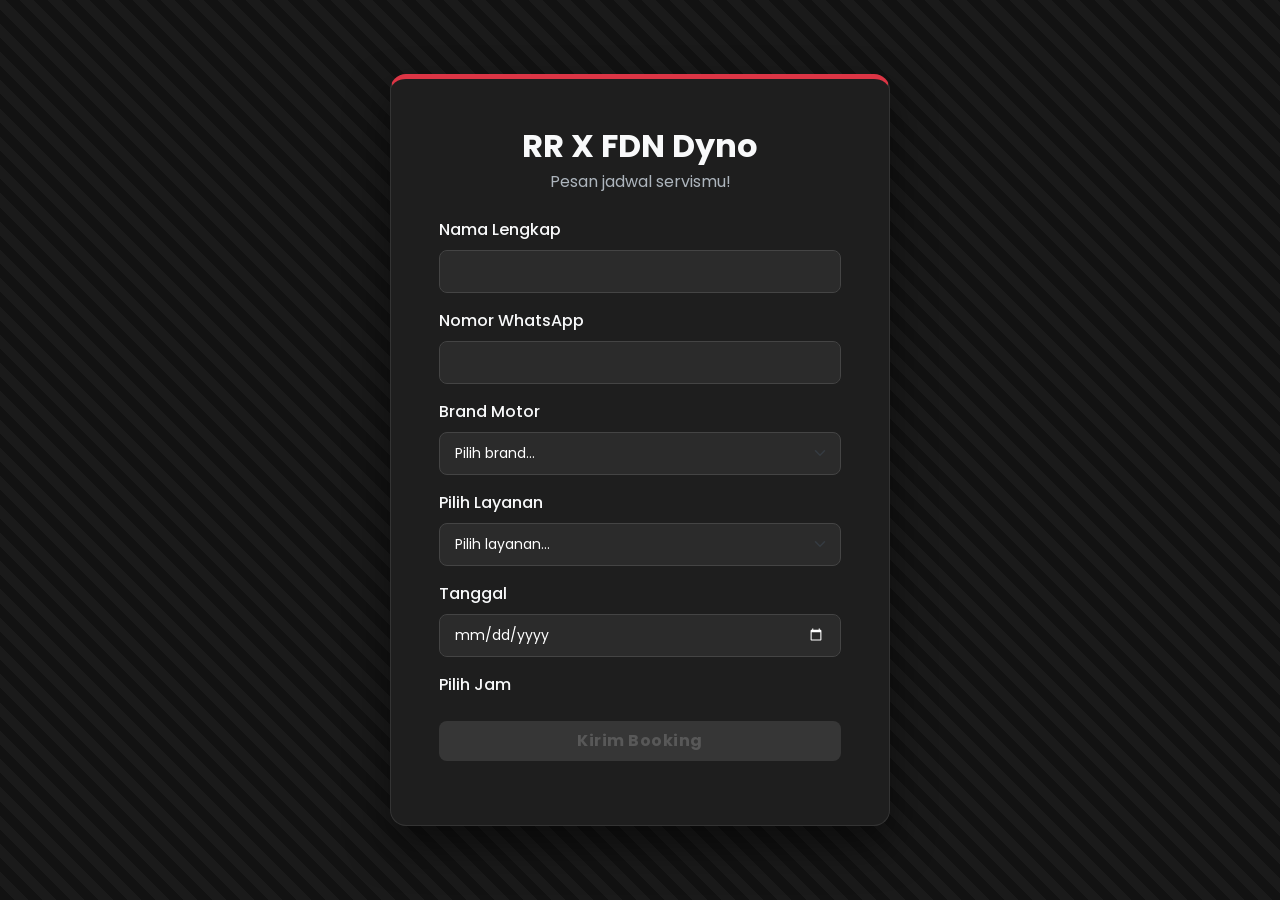
==== index.html @ ffee33f3 "Add files via upload" ====
<!DOCTYPE html>
<html lang="id">
<head>
    <meta charset="UTF-8">
    <meta name="viewport" content="width=device-width, initial-scale=1.0">
    <title>Booking Servis - FDN Performance Tuner</title>
    <link href="https://cdn.jsdelivr.net/npm/bootstrap@5.3.2/dist/css/bootstrap.min.css" rel="stylesheet">
    <link rel="stylesheet" href="style.css?v=3">
</head>
<body class="bg-light text-dark">
    <div class="container d-flex justify-content-center align-items-center min-vh-100 py-5">
        <div class="card bg-white border-0 shadow w-100" style="max-width: 500px;">
            <div class="card-body p-4 p-md-5">
                <div class="text-center mb-4">
                    <h2 class="text-dark fw-bold mb-1">RR X FDN Dyno</h2>
                    <p class="text-secondary">Pesan jadwal servismu!</p>
                </div>
                
                <form id="bookingForm">
                    <div class="mb-3">
                        <label for="nama" class="form-label text-dark fw-medium">Nama Lengkap</label>
                        <input type="text" class="form-control focus-dark" id="nama" name="nama" required>
                    </div>
                    
                    <div class="mb-3">
                        <label for="whatsapp" class="form-label text-dark fw-medium">Nomor WhatsApp</label>
                        <input type="tel" class="form-control focus-dark" id="whatsapp" name="whatsapp" required>
                    </div>

                    <div class="mb-3">
                        <label for="brand" class="form-label text-dark fw-medium">Brand Motor</label>
                        <select class="form-select focus-dark" id="brand" name="brand" required>
                            <option value="" disabled selected>Pilih brand...</option>
                            <option value="Honda">Honda</option>
                            <option value="Yamaha">Yamaha</option>
                            <option value="Suzuki">Suzuki</option>
                            <option value="Kawasaki">Kawasaki</option>
                        </select>
                    </div>

                    <div class="mb-3 d-none" id="wrapTipe">
                        <label for="tipe" class="form-label text-dark fw-medium">Tipe Motor</label>
                        <select class="form-select focus-dark" id="tipe" name="tipe" required>
                            <option value="" disabled selected>Pilih tipe...</option>
                        </select>
                    </div>

                    <div class="mb-3 d-none" id="wrapModel">
                        <label for="model" class="form-label text-dark fw-medium">Nama Motor</label>
                        <select class="form-select focus-dark" id="model" name="model" required>
                            <option value="" disabled selected>Pilih motor...</option>
                        </select>
                    </div>
                    
                    <div class="mb-3">
                        <label for="layanan" class="form-label text-dark fw-medium">Pilih Layanan</label>
                        <select class="form-select focus-dark" id="layanan" name="layanan" required>
                            <option value="" disabled selected>Pilih layanan...</option>
                            <option value="Servis Harian">Servis Harian</option>
                            <option value="Modifikasi / Remap">Modifikasi / Remap</option>
                            <option value="Bongkar Total">Bongkar Total</option>
                            <option value="Cek Kerusakan">Kerusakan belum diketahui</option>
                        </select>
                    </div>
                    
                    <div class="mb-3">
                        <label for="tanggal" class="form-label text-dark fw-medium">Tanggal</label>
                        <input type="date" class="form-control focus-dark" id="tanggal" name="tanggal" required onclick="this.showPicker()">
                    </div>
                    
                    <div class="mb-4">
                        <label class="form-label text-dark fw-medium">Pilih Jam</label>
                        <div id="timeSlots" class="row g-2"></div>
                        <input type="hidden" name="jam" id="jam" required>
                    </div>
                    
                    <button type="submit" id="btnSubmit" class="btn btn-dark w-100 fw-bold py-2" disabled>Kirim Booking</button>
                    <div id="status" class="text-center mt-3 fw-medium"></div>
                </form>
            </div>
        </div>
    </div>
    <script src="script.js"></script>
</body>
</html>
---- style.css ----
@import url('https://fonts.googleapis.com/css2?family=Poppins:wght@400;500;600;700&display=swap');

body {
    font-family: 'Poppins', sans-serif;
    /* Efek garis miring ala carbon */
    background: repeating-linear-gradient(
        45deg,
        #121212,
        #121212 10px,
        #1a1a1a 10px,
        #1a1a1a 20px
    ) !important;
    color: #e0e0e0;
    min-height: 100vh;
}
.card {
    border-radius: 16px !important;
    background: #1e1e1e !important;
    box-shadow: 0 20px 40px rgba(0, 0, 0, 0.5) !important;
    border: 1px solid #333 !important;
    border-top: 5px solid #dc3545 !important;
}

.text-dark {
    color: #f8f9fa !important;
}

.text-secondary {
    color: #adb5bd !important;
}

.form-control, .form-select {
    background-color: #2b2b2b !important;
    border: 1px solid #444 !important;
    border-radius: 8px;
    padding: 10px 15px;
    font-size: 14px;
    color: #ffffff !important;
    transition: all 0.3s ease;
}

.form-control::placeholder, .form-select::placeholder {
    color: #888 !important;
}

.form-select option {
    background-color: #2b2b2b;
    color: #fff;
}

.focus-dark:focus {
    background-color: #333 !important;
    border-color: #dc3545 !important;
    box-shadow: 0 0 0 0.2rem rgba(220, 53, 69, 0.25) !important;
    color: #fff !important;
}

::-webkit-calendar-picker-indicator {
    filter: invert(1);
}

.btn-dark {
    background-color: #dc3545 !important;
    color: #fff !important;
    border: none;
    border-radius: 8px;
    letter-spacing: 0.5px;
    transition: 0.3s;
}

.btn-dark:hover:not(:disabled) {
    background-color: #b02a37 !important;
    transform: translateY(-2px);
    box-shadow: 0 5px 15px rgba(220, 53, 69, 0.4);
}

.btn-dark:disabled {
    background-color: #444 !important;
    color: #777 !important;
    transform: none;
    box-shadow: none;
}

.time-btn {
    width: 100%;
    padding: 10px 0;
    background-color: #2b2b2b;
    border: 1px solid #444;
    border-radius: 8px;
    color: #e0e0e0;
    text-align: center;
    font-size: 14px;
    font-weight: 500;
    cursor: pointer;
    user-select: none;
    transition: all 0.2s ease;
}

.time-btn:hover:not(.booked) {
    border-color: #dc3545;
    color: #ffffff;
    background-color: #333;
    transform: translateY(-1px);
}

.time-btn.selected {
    background-color: #dc3545 !important;
    color: #ffffff !important;
    border-color: #dc3545 !important;
    font-weight: 600;
}

.time-btn.booked {
    background-color: #1a1a1a !important;
    color: #dc3545 !important;
    border-color: #333 !important;
    cursor: not-allowed !important;
    opacity: 0.7;
    text-decoration: line-through;
}
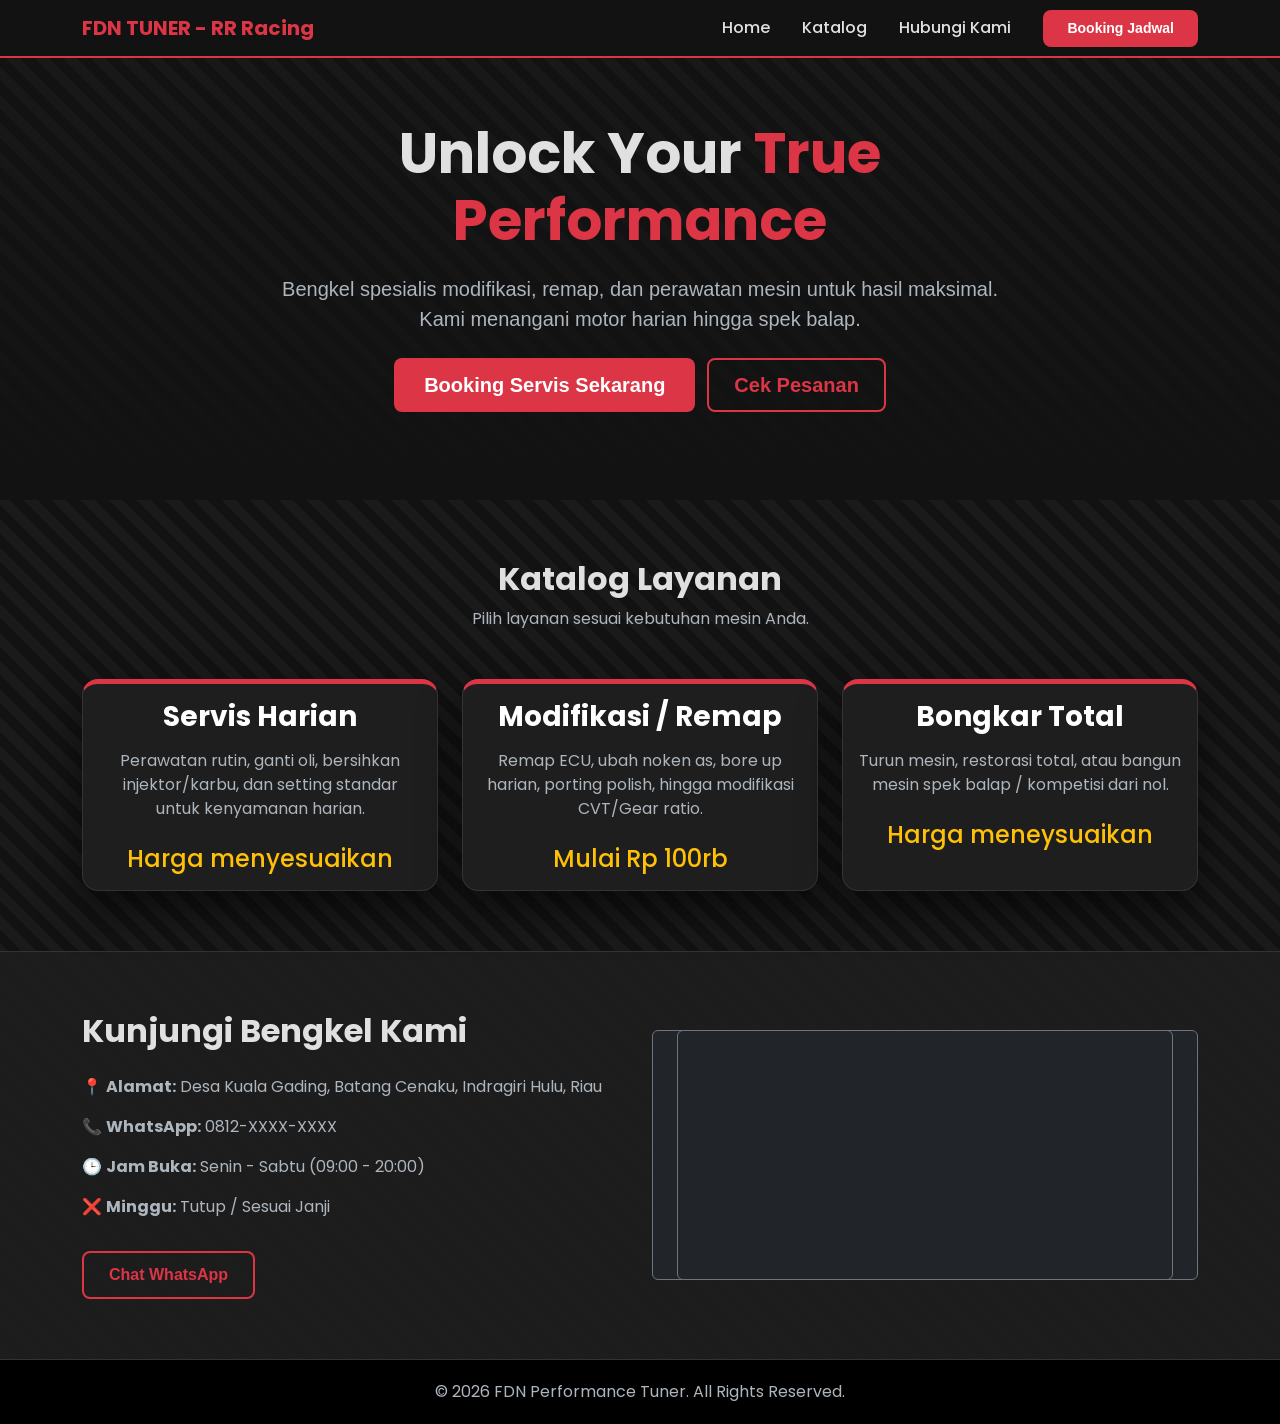
==== commit 7eb16ab3: "test 1" ====
--- a/index.html
+++ b/index.html
@@ -1,85 +1,132 @@
 <!DOCTYPE html>
 <html lang="id">
+
 <head>
     <meta charset="UTF-8">
     <meta name="viewport" content="width=device-width, initial-scale=1.0">
-    <title>Booking Servis - FDN Performance Tuner</title>
+    <title>FDN Performance Tuner</title>
     <link href="https://cdn.jsdelivr.net/npm/bootstrap@5.3.2/dist/css/bootstrap.min.css" rel="stylesheet">
-    <link rel="stylesheet" href="style.css?v=3">
+    <link rel="stylesheet" href="style.css?v=6">
 </head>
-<body class="bg-light text-dark">
-    <div class="container d-flex justify-content-center align-items-center min-vh-100 py-5">
-        <div class="card bg-white border-0 shadow w-100" style="max-width: 500px;">
-            <div class="card-body p-4 p-md-5">
-                <div class="text-center mb-4">
-                    <h2 class="text-dark fw-bold mb-1">RR X FDN Dyno</h2>
-                    <p class="text-secondary">Pesan jadwal servismu!</p>
-                </div>
-                
-                <form id="bookingForm">
-                    <div class="mb-3">
-                        <label for="nama" class="form-label text-dark fw-medium">Nama Lengkap</label>
-                        <input type="text" class="form-control focus-dark" id="nama" name="nama" required>
-                    </div>
-                    
-                    <div class="mb-3">
-                        <label for="whatsapp" class="form-label text-dark fw-medium">Nomor WhatsApp</label>
-                        <input type="tel" class="form-control focus-dark" id="whatsapp" name="whatsapp" required>
-                    </div>
 
-                    <div class="mb-3">
-                        <label for="brand" class="form-label text-dark fw-medium">Brand Motor</label>
-                        <select class="form-select focus-dark" id="brand" name="brand" required>
-                            <option value="" disabled selected>Pilih brand...</option>
-                            <option value="Honda">Honda</option>
-                            <option value="Yamaha">Yamaha</option>
-                            <option value="Suzuki">Suzuki</option>
-                            <option value="Kawasaki">Kawasaki</option>
-                        </select>
-                    </div>
+<body>
 
-                    <div class="mb-3 d-none" id="wrapTipe">
-                        <label for="tipe" class="form-label text-dark fw-medium">Tipe Motor</label>
-                        <select class="form-select focus-dark" id="tipe" name="tipe" required>
-                            <option value="" disabled selected>Pilih tipe...</option>
-                        </select>
-                    </div>
-
-                    <div class="mb-3 d-none" id="wrapModel">
-                        <label for="model" class="form-label text-dark fw-medium">Nama Motor</label>
-                        <select class="form-select focus-dark" id="model" name="model" required>
-                            <option value="" disabled selected>Pilih motor...</option>
-                        </select>
-                    </div>
-                    
-                    <div class="mb-3">
-                        <label for="layanan" class="form-label text-dark fw-medium">Pilih Layanan</label>
-                        <select class="form-select focus-dark" id="layanan" name="layanan" required>
-                            <option value="" disabled selected>Pilih layanan...</option>
-                            <option value="Servis Harian">Servis Harian</option>
-                            <option value="Modifikasi / Remap">Modifikasi / Remap</option>
-                            <option value="Bongkar Total">Bongkar Total</option>
-                            <option value="Cek Kerusakan">Kerusakan belum diketahui</option>
-                        </select>
-                    </div>
-                    
-                    <div class="mb-3">
-                        <label for="tanggal" class="form-label text-dark fw-medium">Tanggal</label>
-                        <input type="date" class="form-control focus-dark" id="tanggal" name="tanggal" required onclick="this.showPicker()">
-                    </div>
-                    
-                    <div class="mb-4">
-                        <label class="form-label text-dark fw-medium">Pilih Jam</label>
-                        <div id="timeSlots" class="row g-2"></div>
-                        <input type="hidden" name="jam" id="jam" required>
-                    </div>
-                    
-                    <button type="submit" id="btnSubmit" class="btn btn-dark w-100 fw-bold py-2" disabled>Kirim Booking</button>
-                    <div id="status" class="text-center mt-3 fw-medium"></div>
-                </form>
+    <nav class="navbar navbar-expand-lg fixed-top">
+        <div class="container">
+            <a class="navbar-brand" href="#">FDN TUNER - RR Racing</a>
+            <button class="navbar-toggler navbar-dark" type="button" data-bs-toggle="collapse"
+                data-bs-target="#navbarNav">
+                <span class="navbar-toggler-icon"></span>
+            </button>
+            <div class="collapse navbar-collapse justify-content-end" id="navbarNav">
+                <ul class="navbar-nav align-items-center">
+                    <li class="nav-item"><a class="nav-link px-3" href="#home">Home</a></li>
+                    <li class="nav-item"><a class="nav-link px-3" href="#katalog">Katalog</a></li>
+                    <li class="nav-item"><a class="nav-link px-3" href="#kontak">Hubungi Kami</a></li>
+                    <li class="nav-item ms-lg-3 mt-3 mt-lg-0">
+                        <a href="booking.html" class="btn btn-red btn-sm px-4 py-2">Booking Jadwal</a>
+                    </li>
+                </ul>
             </div>
         </div>
-    </div>
-    <script src="script.js"></script>
+    </nav>
+
+    <section id="home" class="hero-section">
+        <div class="container">
+            <div class="row justify-content-center">
+                <div class="col-lg-8">
+                    <h1 class="hero-title">Unlock Your <span>True Performance</span></h1>
+                    <p class="lead text-secondary mb-4">Bengkel spesialis modifikasi, remap, dan perawatan mesin untuk
+                        hasil maksimal. Kami menangani motor harian hingga spek balap.</p>
+                    <a href="booking.html" class="btn btn-red btn-lg me-2 mb-2">Booking Servis Sekarang</a>
+                    <a href="https://docs.google.com/spreadsheets/d/1wzDSHVoSyX6si_rdbvUReS2nAfoQpy8aKsMIQ1G_IIo/edit?usp=sharing"
+                        target="_blank" class="btn btn-outline-red btn-lg mb-2">Cek Pesanan</a>
+                </div>
+            </div>
+        </div>
+    </section>
+
+    <section id="katalog" class="catalog-section">
+        <div class="container">
+            <div class="text-center mb-5">
+                <h2 class="fw-bold">Katalog Layanan</h2>
+                <p class="text-secondary">Pilih layanan sesuai kebutuhan mesin Anda.</p>
+            </div>
+            <div class="row g-4">
+                <div class="col-md-4">
+                    <div class="card card-katalog text-center">
+                        <div class="card-body">
+                            <h3 class="fw-bold mb-3">Servis Harian</h3>
+                            <p class="text-secondary mb-4">Perawatan rutin, ganti oli, bersihkan injektor/karbu, dan
+                                setting standar untuk kenyamanan harian.</p>
+                            <h4 class="text-red mb-0">Harga menyesuaikan</h4>
+                        </div>
+                    </div>
+                </div>
+                <div class="col-md-4">
+                    <div class="card card-katalog text-center">
+                        <div class="card-body">
+                            <h3 class="fw-bold mb-3">Modifikasi / Remap</h3>
+                            <p class="text-secondary mb-4">Remap ECU, ubah noken as, bore up harian, porting polish,
+                                hingga modifikasi CVT/Gear ratio.</p>
+                            <h4 class="text-red mb-0">Mulai Rp 100rb</h4>
+                        </div>
+                    </div>
+                </div>
+                <div class="col-md-4">
+                    <div class="card card-katalog text-center">
+                        <div class="card-body">
+                            <h3 class="fw-bold mb-3">Bongkar Total</h3>
+                            <p class="text-secondary mb-4">Turun mesin, restorasi total, atau bangun mesin spek balap /
+                                kompetisi dari nol.</p>
+                            <h4 class="text-red mb-0">Harga meneysuaikan</h4>
+                        </div>
+                    </div>
+                </div>
+            </div>
+        </div>
+    </section>
+
+    <section id="kontak" class="contact-section">
+        <div class="container">
+            <div class="row align-items-center">
+                <div class="col-lg-6 mb-4 mb-lg-0">
+                    <h2 class="fw-bold mb-4">Kunjungi Bengkel Kami</h2>
+                    <ul class="list-unstyled text-secondary">
+                        <li class="mb-3">📍 <strong>Alamat:</strong> Desa Kuala Gading, Batang Cenaku, Indragiri Hulu,
+                            Riau</li>
+                        <li class="mb-3">📞 <strong>WhatsApp:</strong> 0812-XXXX-XXXX</li>
+                        <li class="mb-3">🕒 <strong>Jam Buka:</strong> Senin - Sabtu (09:00 - 20:00)</li>
+                        <li>❌ <strong>Minggu:</strong> Tutup / Sesuai Janji</li>
+                    </ul>
+                    <a href="https://wa.me/6281200000000" target="_blank" class="btn btn-outline-red mt-3">Chat
+                        WhatsApp</a>
+                </div>
+                <div class="col-lg-6">
+                    <div class="bg-dark rounded p-4 text-center border border-secondary"
+                        style="height: 250px; display: flex; align-items: center; justify-content: center;">
+                        <div class="rounded overflow-hidden border border-secondary" style="height: 250px;">
+                           <iframe src="https://www.google.com/maps/embed?pb=!1m18!1m12!1m3!1d4966.196662875392!2d102.26104637586378!3d-0.6254781993684104!2m3!1f0!2f0!3f0!3m2!1i1024!2i768!4f13.1!3m3!1m2!1s0x2e29774212dcf28b%3A0x503c233fd74546a2!2sRR%20racing!5e1!3m2!1sid!2sid!4v1787983007414!5m2!1sid!2sid" 
+                           width="600" 
+                           height="450" 
+                           style="border:0;" 
+                           allowfullscreen="" 
+                           loading="lazy" 
+                           referrerpolicy="strict-origin-when-cross-origin"></iframe>
+                        </div>
+                    </div>
+                </div>
+            </div>
+        </div>
+    </section>
+
+    <footer>
+        <div class="container">
+            <p class="text-secondary mb-0">&copy; 2026 FDN Performance Tuner. All Rights Reserved.</p>
+        </div>
+    </footer>
+
+    <script src="https://cdn.jsdelivr.net/npm/bootstrap@5.3.2/dist/js/bootstrap.bundle.min.js"></script>
 </body>
+
 </html>
--- a/style.css
+++ b/style.css
@@ -117,4 +117,109 @@
     cursor: not-allowed !important;
     opacity: 0.7;
     text-decoration: line-through;
+}
+.navbar {
+    background: rgba(18, 18, 18, 0.95);
+    backdrop-filter: blur(10px);
+    border-bottom: 2px solid #dc3545;
+}
+
+.navbar-brand {
+    font-weight: 700;
+    color: #dc3545 !important;
+}
+
+.nav-link {
+    color: #e0e0e0 !important;
+    font-weight: 500;
+    transition: 0.3s;
+}
+
+.nav-link:hover {
+    color: #dc3545 !important;
+}
+
+.hero-section {
+    padding: 120px 0 80px;
+    text-align: center;
+    background: linear-gradient(to bottom, rgba(18,18,18,0.1), rgba(18,18,18,1));
+}
+
+.hero-title {
+    font-size: 3.5rem;
+    font-weight: 700;
+    margin-bottom: 20px;
+}
+
+.hero-title span {
+    color: #dc3545;
+}
+
+.btn-red {
+    background-color: #dc3545;
+    color: #fff;
+    font-weight: 600;
+    padding: 12px 30px;
+    border-radius: 8px;
+    border: none;
+    transition: 0.3s;
+}
+
+.btn-red:hover {
+    background-color: #b02a37;
+    color: #fff;
+    transform: translateY(-2px);
+    box-shadow: 0 5px 15px rgba(220, 53, 69, 0.4);
+}
+
+.btn-outline-red {
+    border: 2px solid #dc3545;
+    color: #dc3545;
+    font-weight: 600;
+    padding: 10px 25px;
+    border-radius: 8px;
+    background: transparent;
+    transition: 0.3s;
+}
+
+.btn-outline-red:hover {
+    background-color: #dc3545;
+    color: #fff;
+}
+
+.catalog-section {
+    padding: 60px 0;
+}
+
+.card-katalog {
+    background: #1e1e1e;
+    border: 1px solid #333;
+    border-radius: 12px;
+    border-top: 4px solid #dc3545;
+    transition: 0.3s;
+    height: 100%;
+}
+.card-katalog h3 {
+    color: #ffffff !important; 
+}
+.card-katalog h4.text-red {
+    color: #ffc107 !important; 
+}
+.card-katalog:hover {
+    transform: translateY(-10px);
+    box-shadow: 0 15px 30px rgba(0,0,0,0.5);
+    border-color: #dc3545;
+}
+
+.contact-section {
+    padding: 60px 0;
+    background: rgba(30, 30, 30, 0.8);
+    border-top: 1px solid #333;
+}
+
+footer {
+    background: #000;
+    padding: 20px 0;
+    text-align: center;
+    border-top: 1px solid #333;
 }
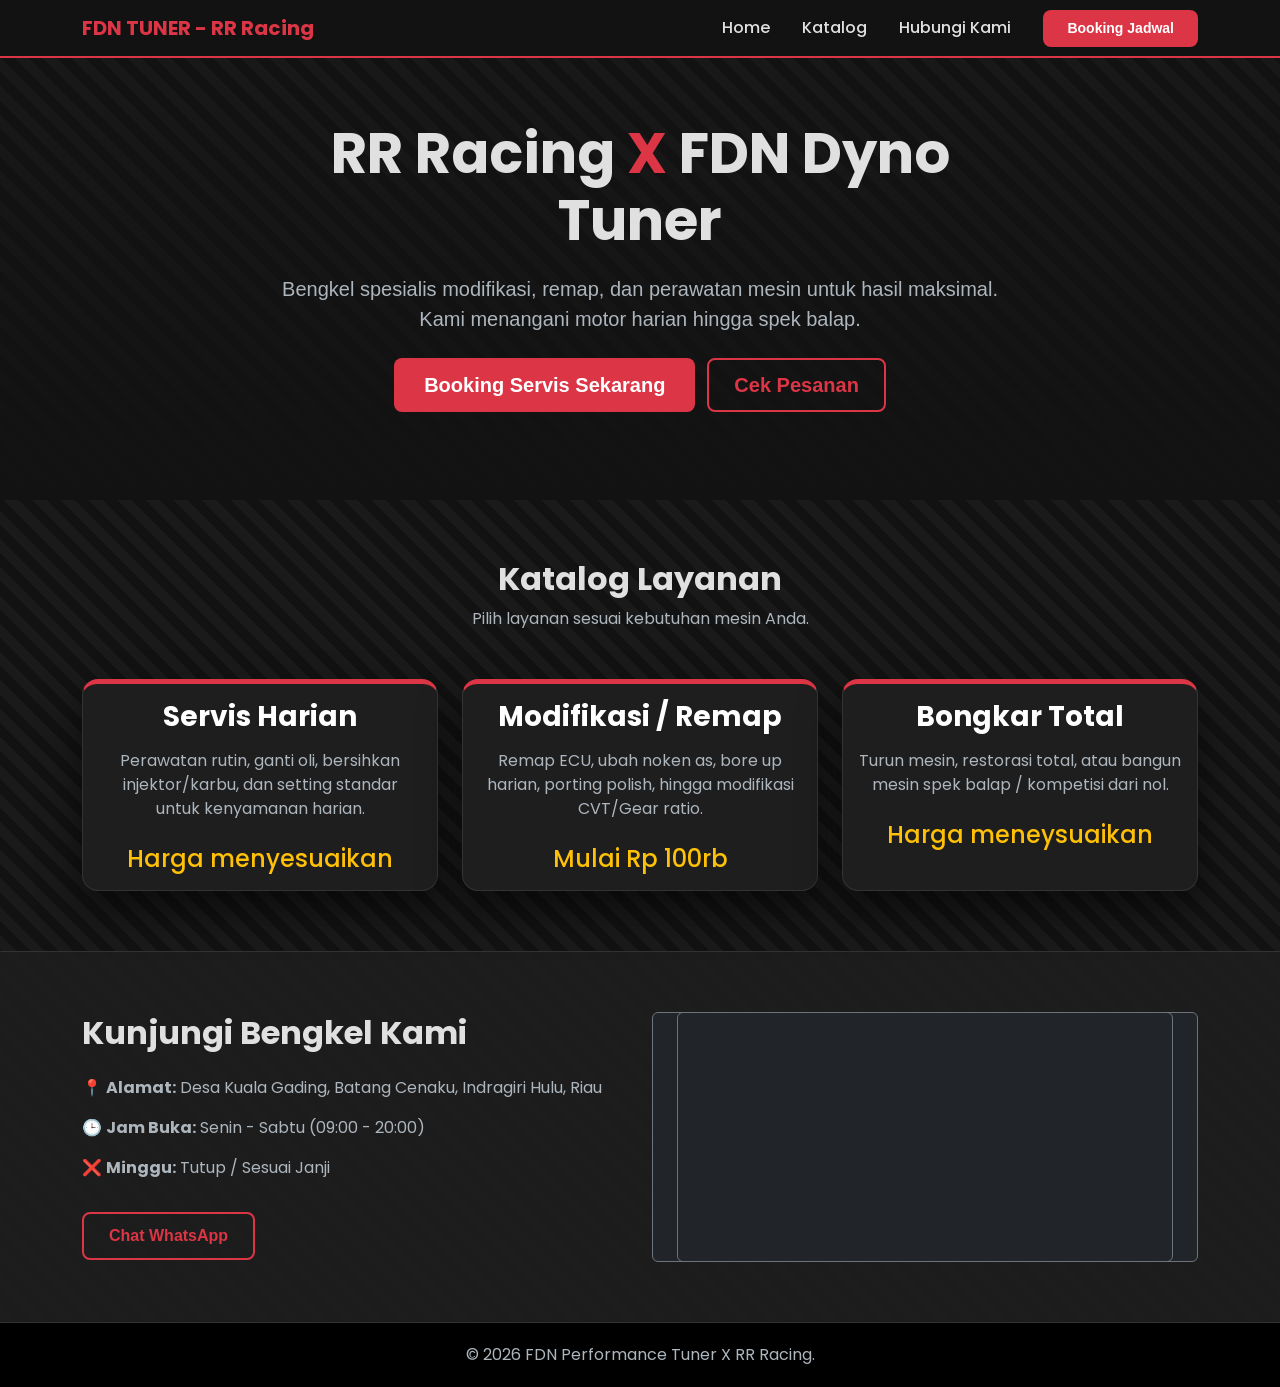
==== commit 7474707e: "test2" ====
--- a/index.html
+++ b/index.html
@@ -35,7 +35,7 @@
         <div class="container">
             <div class="row justify-content-center">
                 <div class="col-lg-8">
-                    <h1 class="hero-title">Unlock Your <span>True Performance</span></h1>
+                    <h1 class="hero-title">RR Racing <span>X</span> FDN Dyno Tuner</h1>
                     <p class="lead text-secondary mb-4">Bengkel spesialis modifikasi, remap, dan perawatan mesin untuk
                         hasil maksimal. Kami menangani motor harian hingga spek balap.</p>
                     <a href="booking.html" class="btn btn-red btn-lg me-2 mb-2">Booking Servis Sekarang</a>
@@ -95,7 +95,6 @@
                     <ul class="list-unstyled text-secondary">
                         <li class="mb-3">📍 <strong>Alamat:</strong> Desa Kuala Gading, Batang Cenaku, Indragiri Hulu,
                             Riau</li>
-                        <li class="mb-3">📞 <strong>WhatsApp:</strong> 0812-XXXX-XXXX</li>
                         <li class="mb-3">🕒 <strong>Jam Buka:</strong> Senin - Sabtu (09:00 - 20:00)</li>
                         <li>❌ <strong>Minggu:</strong> Tutup / Sesuai Janji</li>
                     </ul>
@@ -122,7 +121,7 @@
 
     <footer>
         <div class="container">
-            <p class="text-secondary mb-0">&copy; 2026 FDN Performance Tuner. All Rights Reserved.</p>
+            <p class="text-secondary mb-0">&copy; 2026 FDN Performance Tuner X RR Racing.</p>
         </div>
     </footer>
 
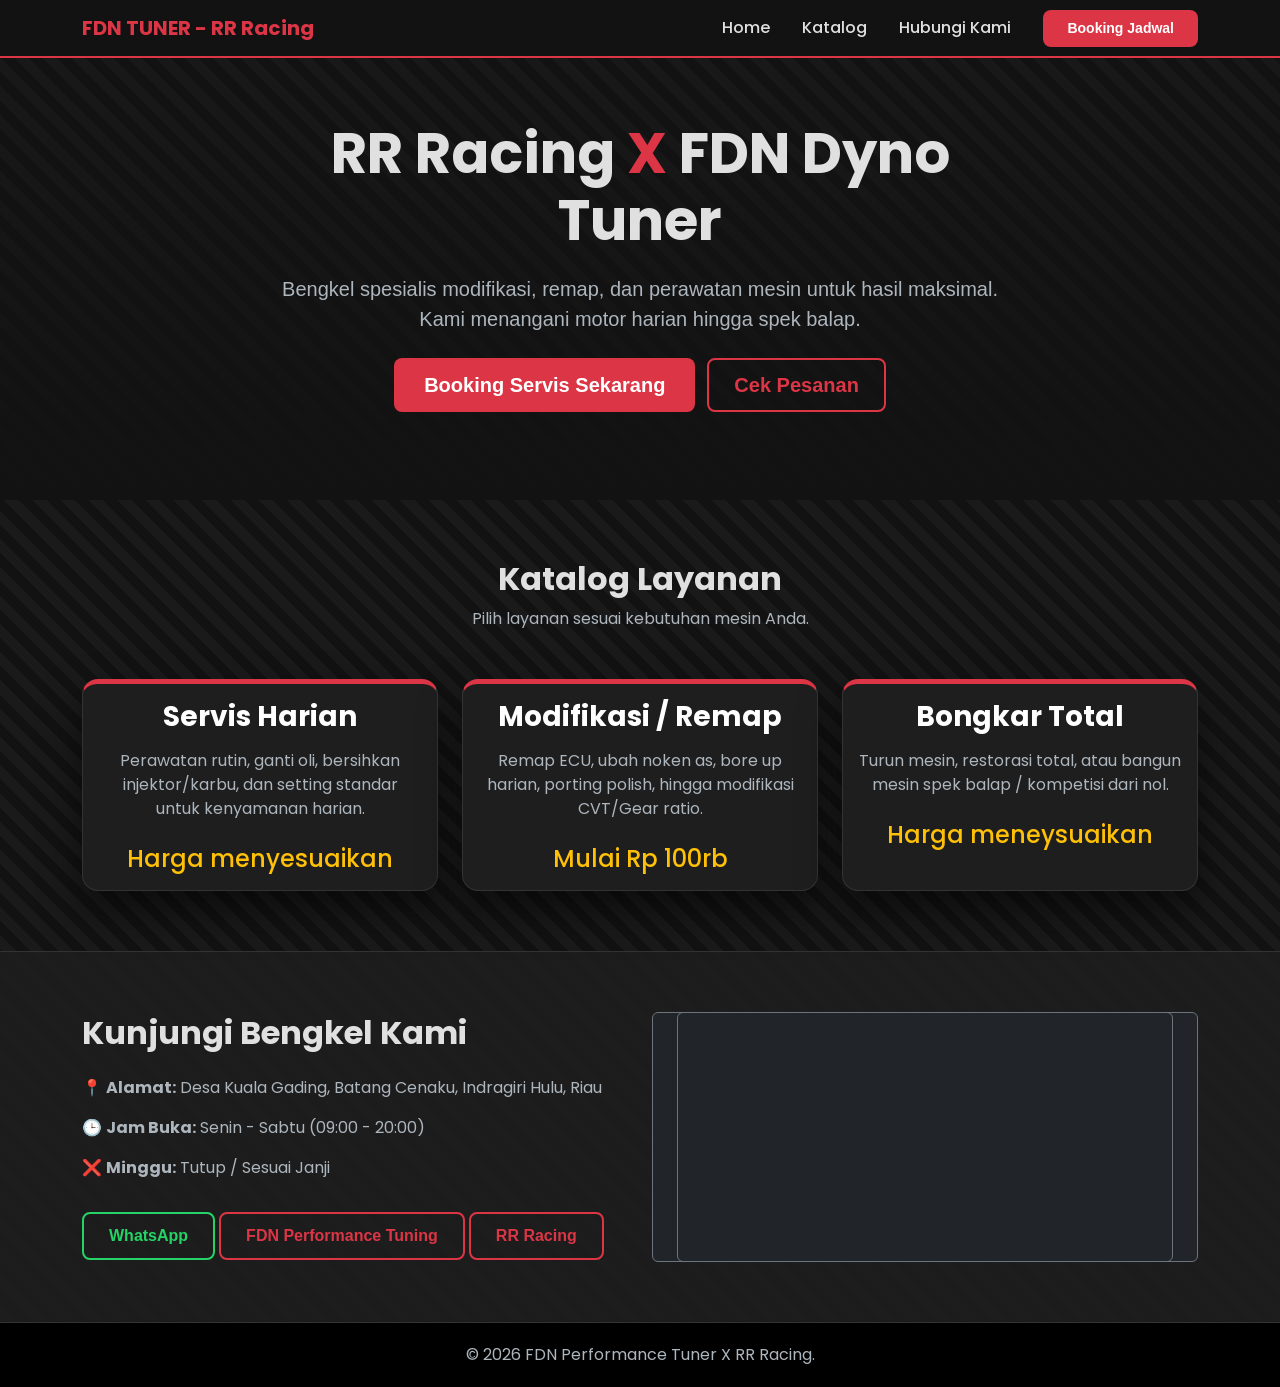
==== commit a6f4b48a: "test3" ====
--- a/index.html
+++ b/index.html
@@ -98,20 +98,23 @@
                         <li class="mb-3">🕒 <strong>Jam Buka:</strong> Senin - Sabtu (09:00 - 20:00)</li>
                         <li>❌ <strong>Minggu:</strong> Tutup / Sesuai Janji</li>
                     </ul>
-                    <a href="https://wa.me/6281200000000" target="_blank" class="btn btn-outline-red mt-3">Chat
+                    <a href="https://wa.me/6281200000000" target="_blank" class="btn btn-outline-green mt-3">
                         WhatsApp</a>
+                    <a href="https://www.instagram.com/fdn_performance_tuning/" target="_blank"
+                        class="btn btn-outline-red mt-3">
+                        FDN Performance Tuning</a>
+                    <a href="https://www.instagram.com/widiarto_rr/" target="_blank"
+                        class="btn btn-outline-red mt-3">
+                        RR Racing</a>
                 </div>
                 <div class="col-lg-6">
                     <div class="bg-dark rounded p-4 text-center border border-secondary"
                         style="height: 250px; display: flex; align-items: center; justify-content: center;">
                         <div class="rounded overflow-hidden border border-secondary" style="height: 250px;">
-                           <iframe src="https://www.google.com/maps/embed?pb=!1m18!1m12!1m3!1d4966.196662875392!2d102.26104637586378!3d-0.6254781993684104!2m3!1f0!2f0!3f0!3m2!1i1024!2i768!4f13.1!3m3!1m2!1s0x2e29774212dcf28b%3A0x503c233fd74546a2!2sRR%20racing!5e1!3m2!1sid!2sid!4v1787983007414!5m2!1sid!2sid" 
-                           width="600" 
-                           height="450" 
-                           style="border:0;" 
-                           allowfullscreen="" 
-                           loading="lazy" 
-                           referrerpolicy="strict-origin-when-cross-origin"></iframe>
+                            <iframe
+                                src="https://www.google.com/maps/embed?pb=!1m18!1m12!1m3!1d4966.196662875392!2d102.26104637586378!3d-0.6254781993684104!2m3!1f0!2f0!3f0!3m2!1i1024!2i768!4f13.1!3m3!1m2!1s0x2e29774212dcf28b%3A0x503c233fd74546a2!2sRR%20racing!5e1!3m2!1sid!2sid!4v1787983007414!5m2!1sid!2sid"
+                                width="600" height="450" style="border:0;" allowfullscreen="" loading="lazy"
+                                referrerpolicy="strict-origin-when-cross-origin"></iframe>
                         </div>
                     </div>
                 </div>
--- a/style.css
+++ b/style.css
@@ -222,4 +222,18 @@
     padding: 20px 0;
     text-align: center;
     border-top: 1px solid #333;
+}
+.btn-outline-green {
+    border: 2px solid #25D366;
+    color: #25D366;
+    font-weight: 600;
+    padding: 10px 25px;
+    border-radius: 8px;
+    background: transparent;
+    transition: 0.3s;
+}
+
+.btn-outline-green:hover {
+    background-color: #25D366;
+    color: #ffffff;
 }
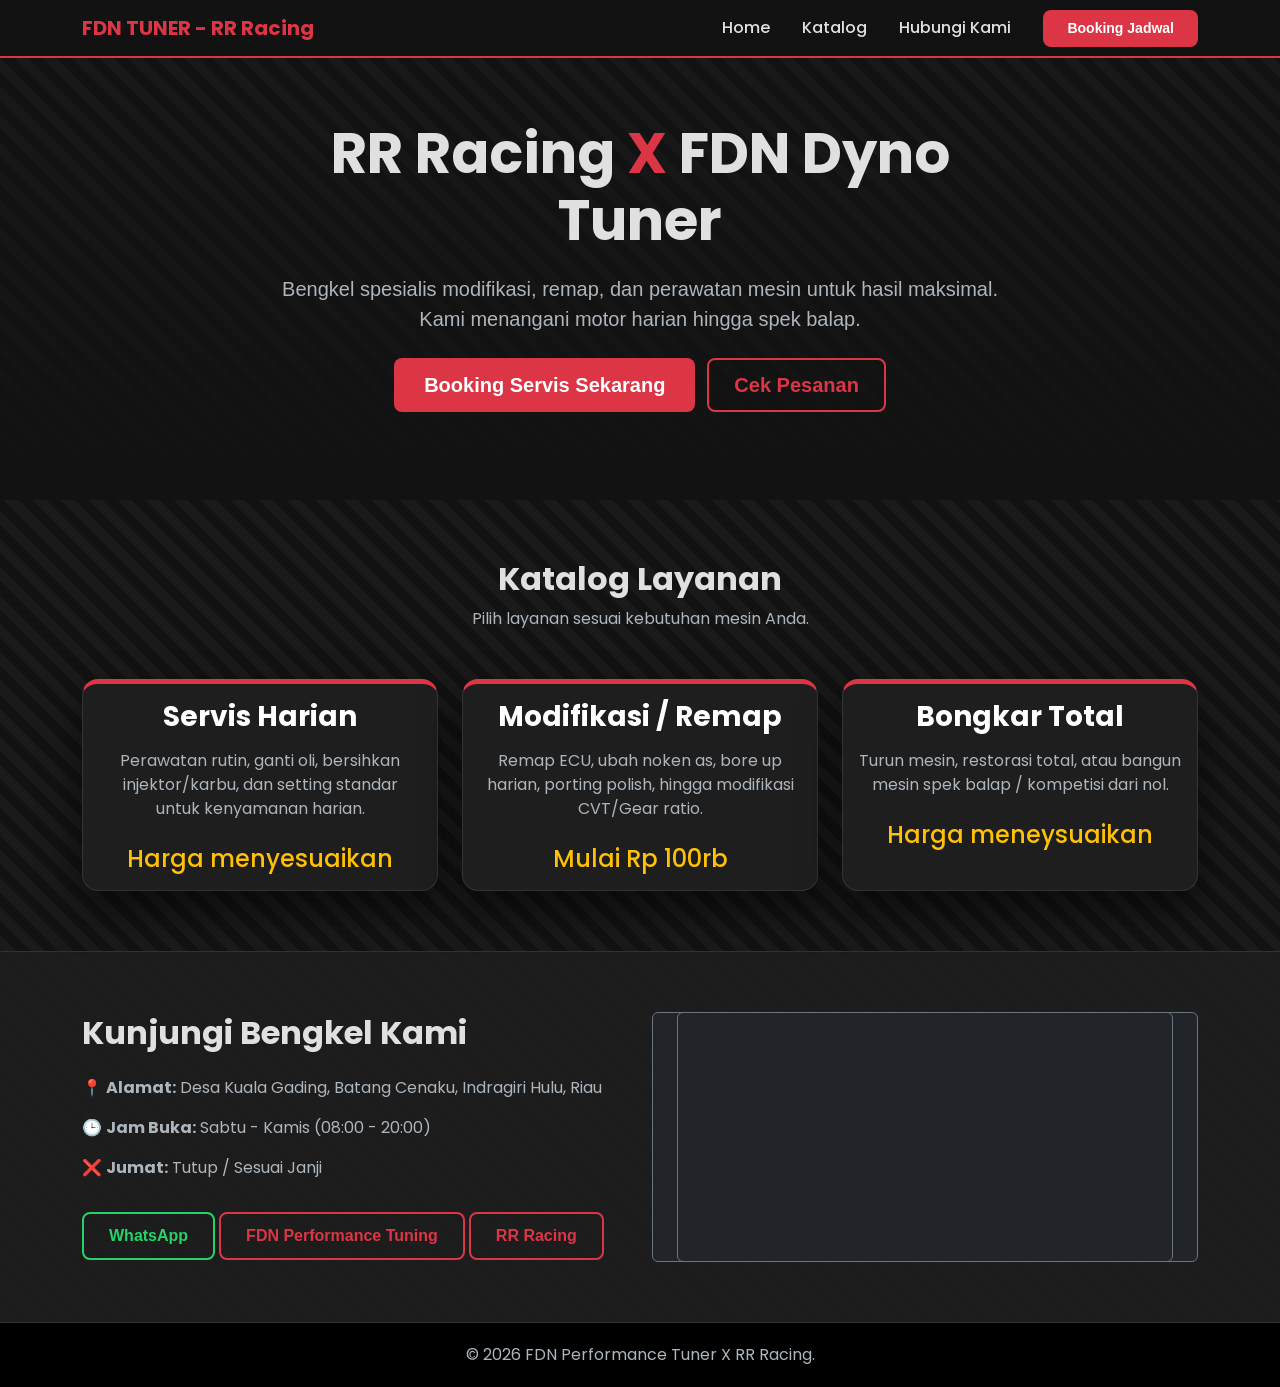
==== commit f99ec9a1: "test5" ====
--- a/index.html
+++ b/index.html
@@ -35,7 +35,10 @@
         <div class="container">
             <div class="row justify-content-center">
                 <div class="col-lg-8">
-                    <h1 class="hero-title">RR Racing <span>X</span> FDN Dyno Tuner</h1>
+                    <h1 class="hero-title">RR Racing <br class="d-md-none">
+                        <span>X</span> <br class="d-md-none">
+                        FDN Dyno Tuner
+                    </h1>
                     <p class="lead text-secondary mb-4">Bengkel spesialis modifikasi, remap, dan perawatan mesin untuk
                         hasil maksimal. Kami menangani motor harian hingga spek balap.</p>
                     <a href="booking.html" class="btn btn-red btn-lg me-2 mb-2">Booking Servis Sekarang</a>
@@ -95,16 +98,15 @@
                     <ul class="list-unstyled text-secondary">
                         <li class="mb-3">📍 <strong>Alamat:</strong> Desa Kuala Gading, Batang Cenaku, Indragiri Hulu,
                             Riau</li>
-                        <li class="mb-3">🕒 <strong>Jam Buka:</strong> Senin - Sabtu (09:00 - 20:00)</li>
-                        <li>❌ <strong>Minggu:</strong> Tutup / Sesuai Janji</li>
+                        <li class="mb-3">🕒 <strong>Jam Buka:</strong> Sabtu - Kamis (08:00 - 20:00)</li>
+                        <li>❌ <strong>Jumat:</strong> Tutup / Sesuai Janji</li>
                     </ul>
                     <a href="https://wa.me/6281200000000" target="_blank" class="btn btn-outline-green mt-3">
                         WhatsApp</a>
                     <a href="https://www.instagram.com/fdn_performance_tuning/" target="_blank"
                         class="btn btn-outline-red mt-3">
                         FDN Performance Tuning</a>
-                    <a href="https://www.instagram.com/widiarto_rr/" target="_blank"
-                        class="btn btn-outline-red mt-3">
+                    <a href="https://www.instagram.com/widiarto_rr/" target="_blank" class="btn btn-outline-red mt-3">
                         RR Racing</a>
                 </div>
                 <div class="col-lg-6">
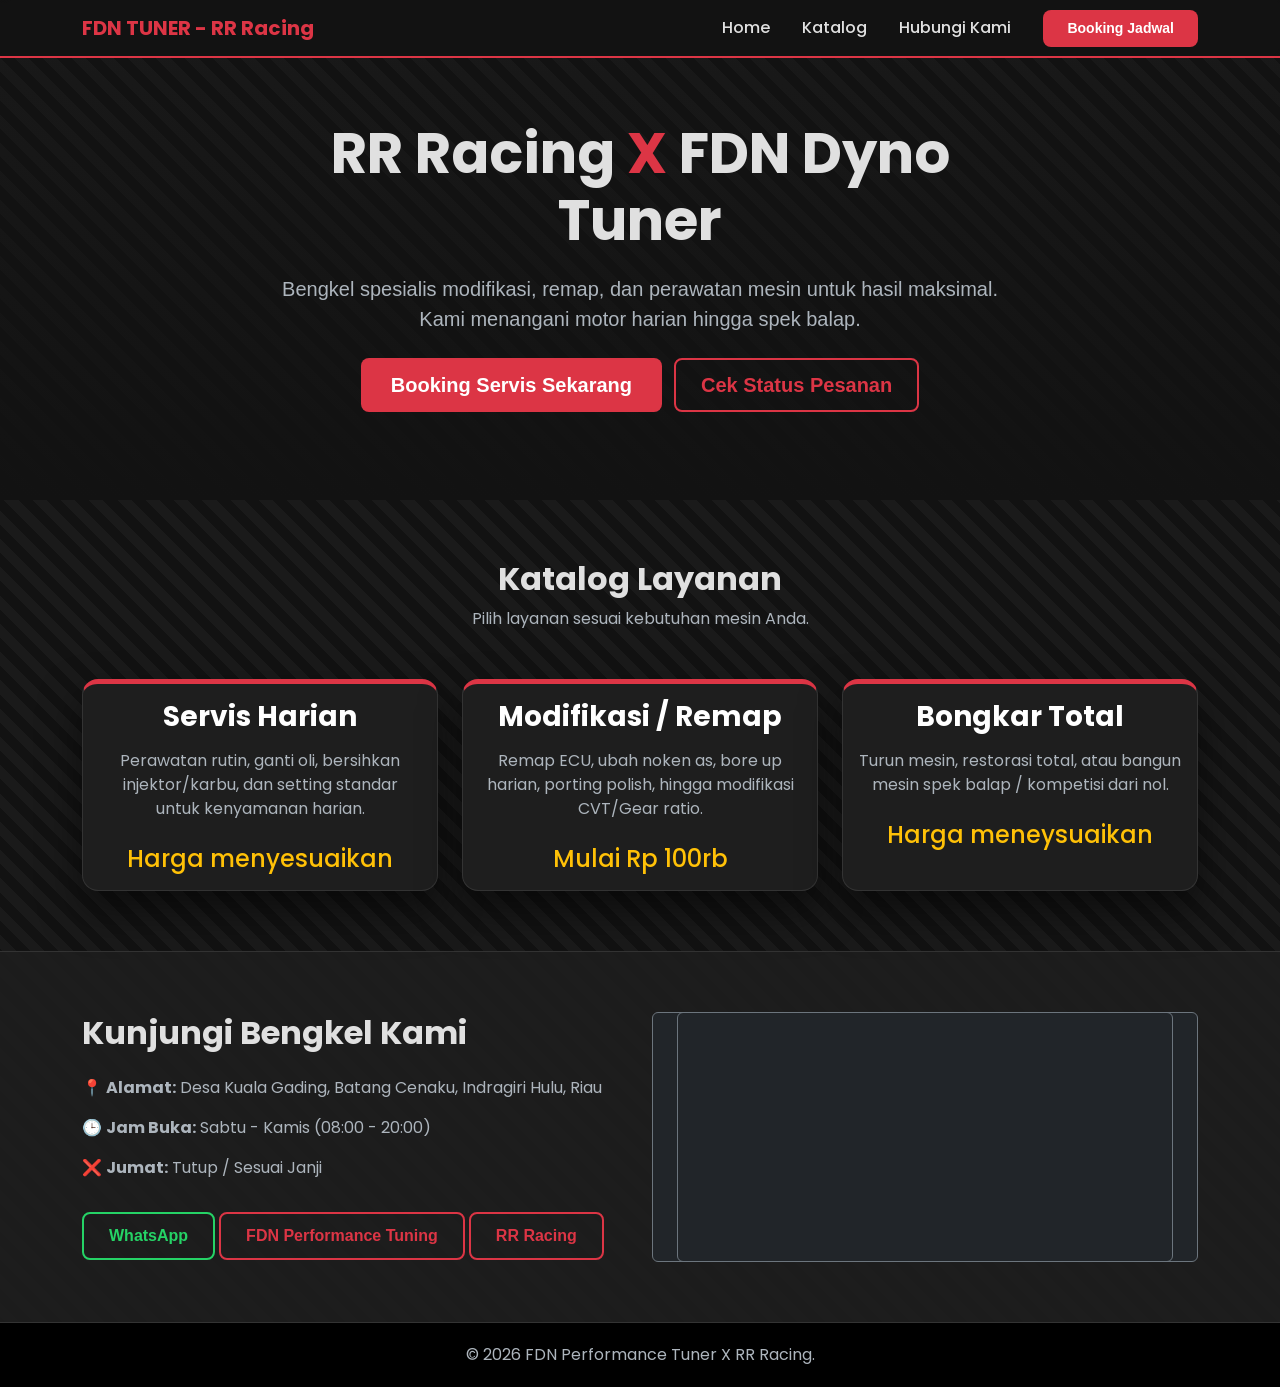
==== commit 864fdbe0: "status pesanan" ====
--- a/index.html
+++ b/index.html
@@ -43,7 +43,7 @@
                         hasil maksimal. Kami menangani motor harian hingga spek balap.</p>
                     <a href="booking.html" class="btn btn-red btn-lg me-2 mb-2">Booking Servis Sekarang</a>
                     <a href="https://docs.google.com/spreadsheets/d/1wzDSHVoSyX6si_rdbvUReS2nAfoQpy8aKsMIQ1G_IIo/edit?usp=sharing"
-                        target="_blank" class="btn btn-outline-red btn-lg mb-2">Cek Pesanan</a>
+                        target="_blank" class="btn btn-outline-red btn-lg mb-2">Cek Status Pesanan</a>
                 </div>
             </div>
         </div>
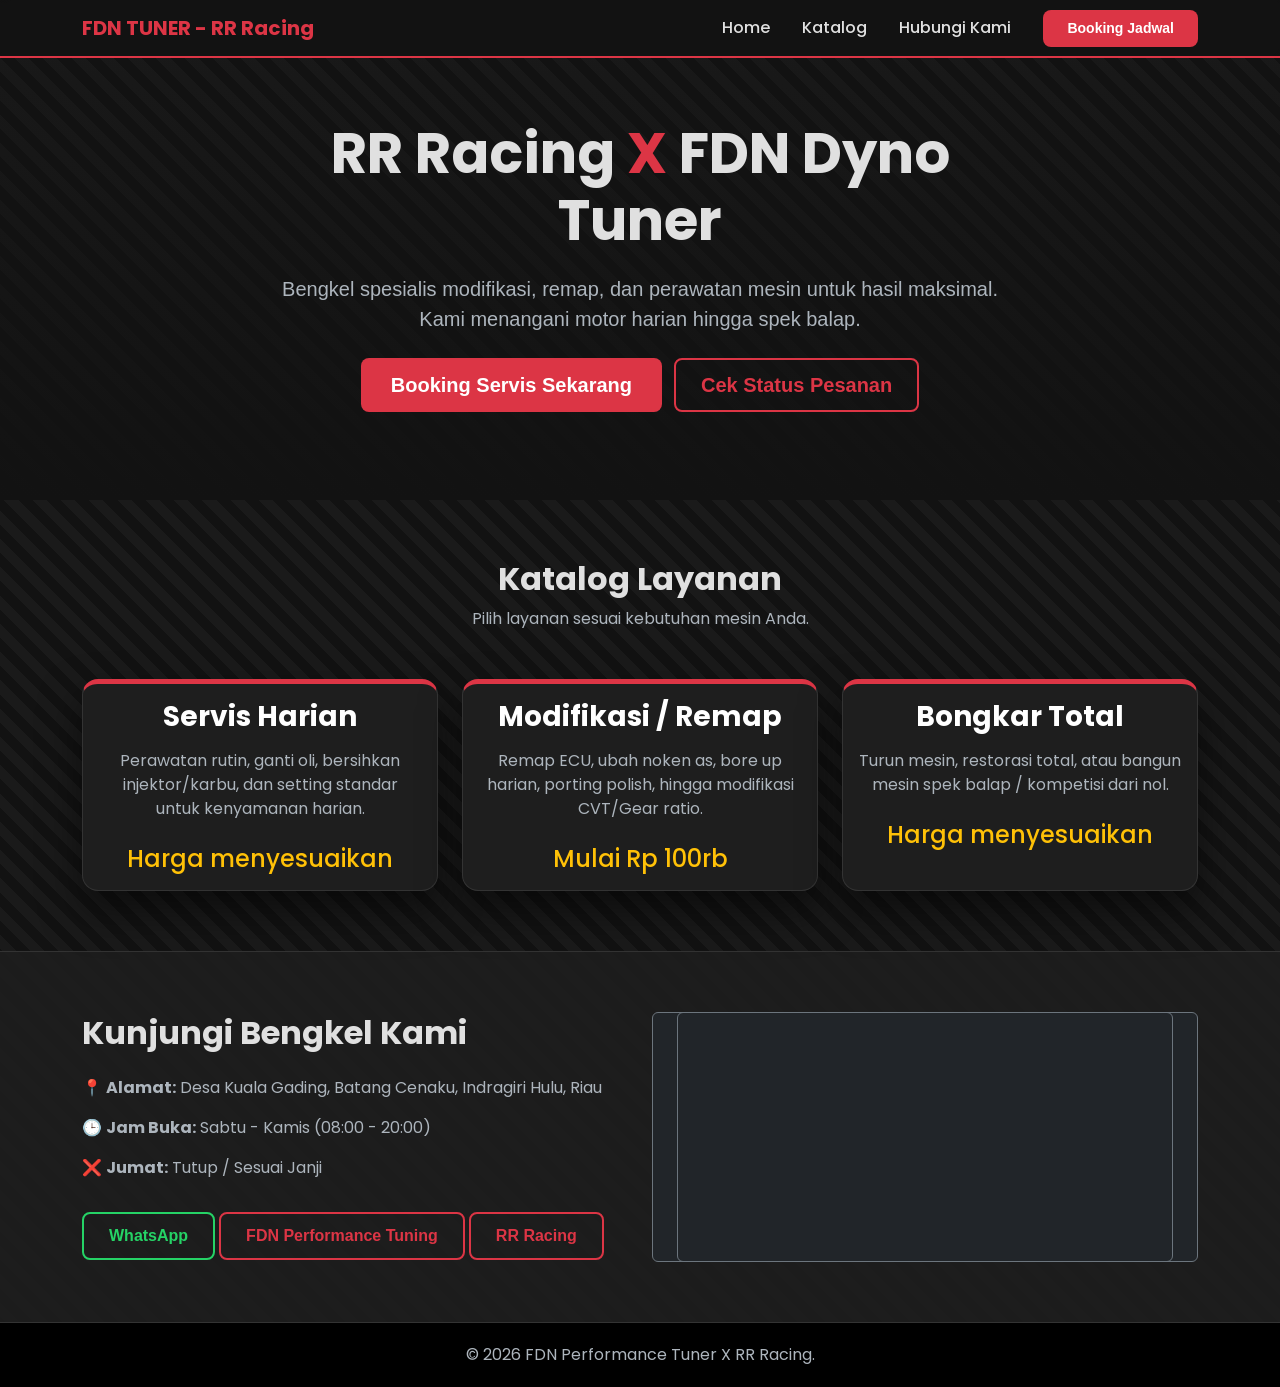
==== commit 5196be32: "status pesanan" ====
--- a/index.html
+++ b/index.html
@@ -82,7 +82,7 @@
                             <h3 class="fw-bold mb-3">Bongkar Total</h3>
                             <p class="text-secondary mb-4">Turun mesin, restorasi total, atau bangun mesin spek balap /
                                 kompetisi dari nol.</p>
-                            <h4 class="text-red mb-0">Harga meneysuaikan</h4>
+                            <h4 class="text-red mb-0">Harga menyesuaikan</h4>
                         </div>
                     </div>
                 </div>
